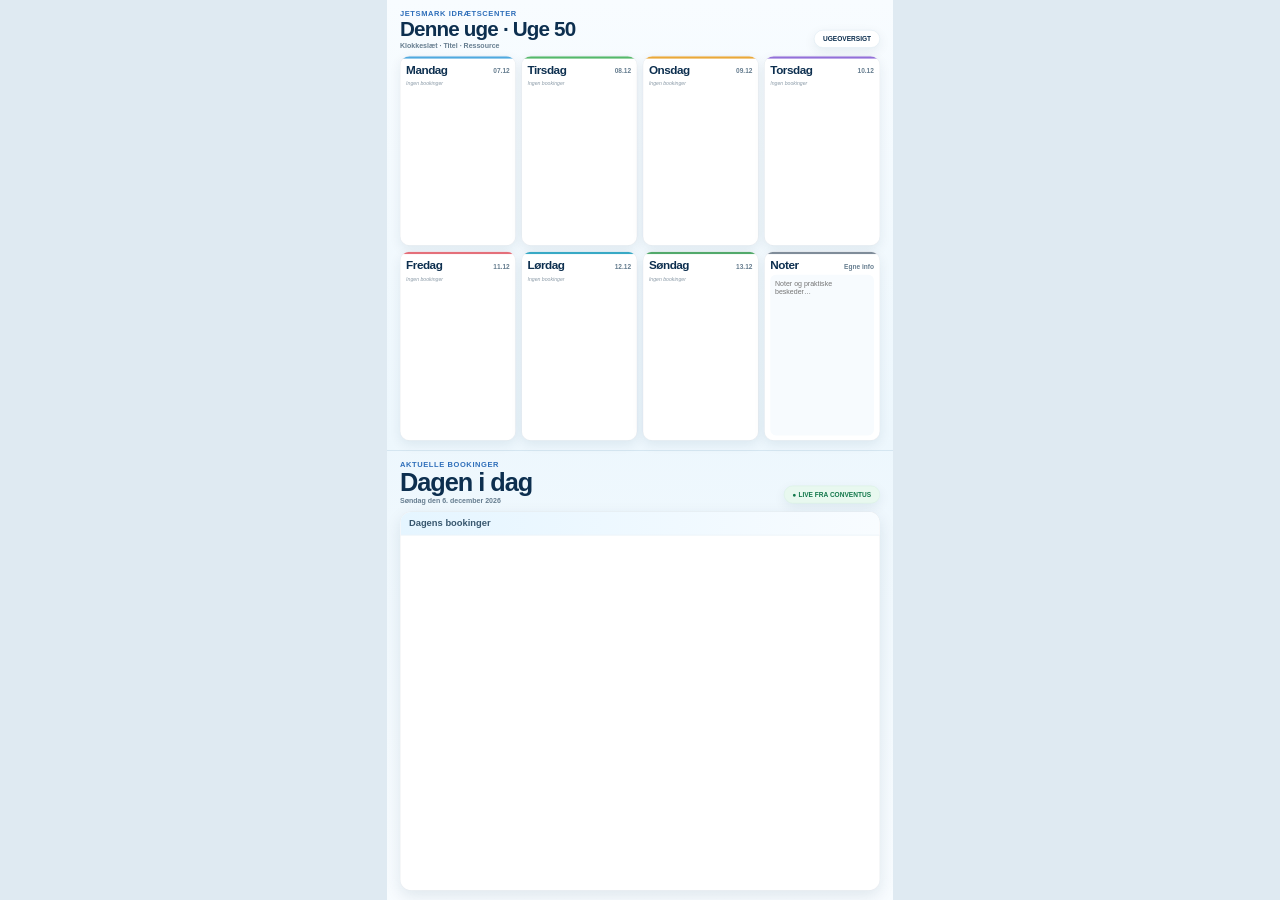
==== index.html @ 6eaaa93c "Restore Conventus columns and filter shadow duplicates" ====
<!doctype html>
<html lang="da">
<head>
<meta charset="utf-8">
<meta name="viewport" content="width=device-width, initial-scale=1, viewport-fit=cover">
<title>Jetsmark Idrætscenter – Infoskærm</title>
<link rel="stylesheet" href="style.css">
</head>
<body>
<div id="stage">
<main class="screen">
  <section class="half week-half">
    <div class="section-head">
      <div>
        <p class="eyebrow">Jetsmark Idrætscenter</p>
        <h1>Denne uge · <span id="week-number">Uge 44</span></h1>
        <p class="subline">Klokkeslæt · Titel · Ressource</p>
      </div>
      <div class="badge">UGEOVERSIGT</div>
    </div>

    <div class="week-grid">
      <article class="day-card" data-day="mandag" style="--accent:#4fa9df"><div class="day-head"><h3>Mandag</h3><div class="day-date" data-date="mandag"></div></div><div class="bookings" data-bookings="mandag"><div class="empty">Henter bookinger…</div></div></article>
      <article class="day-card" data-day="tirsdag" style="--accent:#54b86a"><div class="day-head"><h3>Tirsdag</h3><div class="day-date" data-date="tirsdag"></div></div><div class="bookings" data-bookings="tirsdag"><div class="empty">Henter bookinger…</div></div></article>
      <article class="day-card" data-day="onsdag" style="--accent:#e9a839"><div class="day-head"><h3>Onsdag</h3><div class="day-date" data-date="onsdag"></div></div><div class="bookings" data-bookings="onsdag"><div class="empty">Henter bookinger…</div></div></article>
      <article class="day-card" data-day="torsdag" style="--accent:#9270d9"><div class="day-head"><h3>Torsdag</h3><div class="day-date" data-date="torsdag"></div></div><div class="bookings" data-bookings="torsdag"><div class="empty">Henter bookinger…</div></div></article>
      <article class="day-card" data-day="fredag" style="--accent:#e46f7a"><div class="day-head"><h3>Fredag</h3><div class="day-date" data-date="fredag"></div></div><div class="bookings" data-bookings="fredag"><div class="empty">Henter bookinger…</div></div></article>
      <article class="day-card" data-day="lørdag" style="--accent:#38a9c5"><div class="day-head"><h3>Lørdag</h3><div class="day-date" data-date="lørdag"></div></div><div class="bookings" data-bookings="lørdag"><div class="empty">Henter bookinger…</div></div></article>
      <article class="day-card" data-day="søndag" style="--accent:#52a96b"><div class="day-head"><h3>Søndag</h3><div class="day-date" data-date="søndag"></div></div><div class="bookings" data-bookings="søndag"><div class="empty">Henter bookinger…</div></div></article>
      <article class="day-card note-card" style="--accent:#7f8c99"><div class="day-head"><h3>Noter</h3><div class="day-date">Egne info</div></div><textarea id="notes" aria-label="Noter" placeholder="Noter og praktiske beskeder…"></textarea></article>
    </div>

    <div class="source-week" id="week-source" aria-hidden="true">
      <script type="text/javascript" src="https://www.conventus.dk/dataudv/www/booking_v2_liste.php?forening=2944&vis=7&ressourcer=5394;5395;41893;41892;41895;41896;43929;43931;26597;40665;5396;22230;47117&kategorier=&kun_egne=false&skyggebookinger=true&gruppeAfd=&layout=relativ&columns=tid;titel;ressource&heads=day"></script>
    </div>
  </section>

  <section class="half today-half">
    <div class="section-head">
      <div>
        <p class="eyebrow">Aktuelle bookinger</p>
        <h2>Dagen i dag</h2>
        <p class="subline" id="today-date">Henter dagens dato…</p>
      </div>
      <div class="badge live">● LIVE FRA CONVENTUS</div>
    </div>
    <div class="panel">
      <div class="panel-title">Dagens bookinger</div>
      <div class="conventus-output" id="today-bookings">
        <script type="text/javascript" src="https://www.conventus.dk/dataudv/www/booking_v2_liste.php?forening=2944&vis=1&ressourcer=5394;5395;41893;41892;41895;41896;43929;43931;26597;40665;5396;22230;47117&kategorier=&kun_egne=false&skyggebookinger=true&gruppeAfd=&layout=relativ&columns=skygge;dato;tid;titel;info;kategori;ressource;book&heads=day"></script>
      </div>
    </div>
  </section>
</main>
</div>
<script src="app.js"></script>
</body>
</html>
---- style.css ----
:root{
  --navy:#0d2f4f;
  --blue:#2f6fba;
  --line:#d9e7f1;
  --muted:#667d8f;
  --green:#14784c;
  --scale:1;
}
*{box-sizing:border-box}
html,body{
  margin:0;
  width:100%;
  height:100%;
  overflow:hidden;
  font-family:Arial,Helvetica,sans-serif;
  background:#dfeaf2;
  color:var(--navy);
}
#stage{
  position:absolute;
  left:50%;
  top:50%;
  width:calc(1080px * var(--scale));
  height:calc(1920px * var(--scale));
  transform:translate(-50%,-50%);
  overflow:hidden;
}
.screen{
  width:1080px;
  height:1920px;
  transform:scale(var(--scale));
  transform-origin:top left;
  background:linear-gradient(180deg,#f8fcff 0%,#edf7fd 48%,#f8fcff 100%);
  display:grid;
  grid-template-rows:960px 960px;
  overflow:hidden;
}
.half{
  min-height:0;
  padding:20px 28px 20px;
  display:grid;
  grid-template-rows:auto 1fr;
  gap:14px;
}
.half+.half{border-top:2px solid #d4e6f1}
.section-head{
  min-height:84px;
  display:flex;
  align-items:flex-end;
  justify-content:space-between;
  gap:16px;
}
.eyebrow{
  margin:0 0 4px;
  color:var(--blue);
  font-size:16px;
  font-weight:800;
  letter-spacing:.08em;
  text-transform:uppercase;
}
h1,h2{margin:0;letter-spacing:-.04em;line-height:.92}
h1{font-size:44px}
h2{font-size:54px}
.subline{
  margin:6px 0 0;
  color:var(--muted);
  font-size:15px;
  font-weight:700;
}
.badge{
  background:#fff;
  border:1px solid var(--line);
  border-radius:999px;
  padding:10px 18px;
  font-size:14px;
  font-weight:800;
  box-shadow:0 8px 24px rgba(13,47,79,.08);
  white-space:nowrap;
  margin-bottom:3px;
}
.badge.live{color:var(--green);background:#e8f8ef;border-color:#d4efdf}
.week-grid{
  min-height:0;
  display:grid;
  grid-template-columns:repeat(4,1fr);
  grid-template-rows:repeat(2,1fr);
  gap:12px;
}
.day-card{
  min-width:0;
  min-height:0;
  background:#fff;
  border:1px solid rgba(13,47,79,.08);
  border-radius:20px;
  box-shadow:0 8px 24px rgba(13,47,79,.08);
  padding:16px 12px 10px;
  overflow:hidden;
  position:relative;
  display:flex;
  flex-direction:column;
}
.day-card:before{
  content:"";
  position:absolute;
  left:0;right:0;top:0;
  height:5px;
  background:var(--accent,#6eb5e0);
}
.day-head{
  display:flex;
  align-items:flex-end;
  justify-content:space-between;
  gap:8px;
  margin-bottom:8px;
}
.day-card h3{
  margin:0;
  font-size:25px;
  letter-spacing:-.04em;
  line-height:1;
}
.day-date{
  color:var(--muted);
  font-size:14px;
  font-weight:800;
  white-space:nowrap;
  padding-bottom:2px;
}
.bookings{
  min-height:0;
  overflow:hidden;
  display:flex;
  flex-direction:column;
}
.booking{
  flex:0 0 auto;
  padding:3px 0 4px;
  border-bottom:1px solid #edf2f5;
  font-size:10.5px;
  line-height:1.04;
}
.booking:last-child{border-bottom:0}
.booking-line{
  display:grid;
  grid-template-columns:auto 1fr;
  column-gap:5px;
  align-items:start;
}
.booking-time{
  font-weight:900;
  color:var(--blue);
  white-space:nowrap;
}
.booking-title{
  min-width:0;
  font-weight:800;
  color:#173953;
  display:-webkit-box;
  -webkit-box-orient:vertical;
  -webkit-line-clamp:2;
  overflow:hidden;
  line-height:1.06;
}
.resource-list{
  margin:1px 0 0 0;
  padding:0 0 0 9px;
  list-style:none;
}
.resource-list li{
  position:relative;
  color:#697f90;
  font-size:9.5px;
  line-height:1.04;
  white-space:nowrap;
  overflow:hidden;
  text-overflow:ellipsis;
  padding-left:7px;
  margin-top:1px;
}
.resource-list li::before{
  content:'-';
  position:absolute;
  left:0;
  top:0;
}
.empty{color:#8a9aa7;font-size:11px;font-style:italic;padding-top:3px}
.day-card.dense .booking{font-size:9.7px;padding:2px 0 3px}
.day-card.dense .resource-list li{font-size:8.9px;margin-top:0}
.day-card.dense h3{font-size:23px}
.day-card.dense .day-date{font-size:13px}
.day-card.dense .resource-list{padding-left:8px}
.day-card.very-dense .booking{font-size:8.8px;padding:1px 0 2px;line-height:1.02}
.day-card.very-dense .booking-title{-webkit-line-clamp:1}
.day-card.very-dense .resource-list li{font-size:8px;padding-left:6px}
.day-card.very-dense h3{font-size:22px}
.day-card.very-dense .day-date{font-size:12px}
.day-card.very-dense .resource-list{padding-left:7px}
.note-card textarea{
  width:100%;
  height:100%;
  resize:none;
  border:0;
  outline:0;
  background:#f7fbfe;
  border-radius:12px;
  padding:10px;
  font:inherit;
  font-size:15px;
  color:#355166;
}
.source-week{
  position:absolute!important;
  left:-10000px!important;
  top:-10000px!important;
  width:900px!important;
  height:auto!important;
  overflow:visible!important;
}
.panel{
  min-height:0;
  background:#fff;
  border:1px solid rgba(13,47,79,.08);
  border-radius:24px;
  box-shadow:0 12px 34px rgba(13,47,79,.10);
  overflow:hidden;
  display:grid;
  grid-template-rows:50px 1fr;
}
.panel-title{
  padding:13px 18px;
  background:linear-gradient(90deg,#e5f5ff,#f8fcff);
  border-bottom:1px solid var(--line);
  font-size:20px;
  font-weight:800;
  color:#37566d;
}
.conventus-output{
  min-height:0;
  padding:10px 12px 12px;
  overflow:hidden;
}
.conventus-output,.conventus-output *{
  font-family:Arial,Helvetica,sans-serif!important;
  box-sizing:border-box!important;
}
.conventus-output table{
  width:100%!important;
  max-width:100%!important;
  border-collapse:separate!important;
  border-spacing:0 4px!important;
  background:transparent!important;
  border:0!important;
}
.conventus-output thead,.conventus-output th{background:transparent!important}
.conventus-output th{
  padding:6px 8px!important;
  color:#607689!important;
  font-size:14px!important;
  text-align:left!important;
  border:0!important;
}
.conventus-output td{
  padding:7px 8px!important;
  font-size:14px!important;
  line-height:1.1!important;
  border-top:1px solid #e3edf4!important;
  border-bottom:1px solid #e3edf4!important;
  background:#f8fbfd!important;
  color:#15344f!important;
  vertical-align:top!important;
}
.conventus-output tr td:first-child{
  border-left:1px solid #e3edf4!important;
  border-radius:10px 0 0 10px!important;
}
.conventus-output tr td:last-child{
  border-right:1px solid #e3edf4!important;
  border-radius:0 10px 10px 0!important;
}
.conventus-output a{color:var(--blue)!important;text-decoration:none!important;font-weight:700!important}
.conventus-output img{max-height:18px!important;width:auto!important}
.conventus-output.dense table{border-spacing:0 2px!important}
.conventus-output.dense th{padding:4px 6px!important;font-size:12px!important}
.conventus-output.dense td{padding:5px 6px!important;font-size:12px!important;line-height:1.05!important}
.conventus-output.very-dense table{border-spacing:0 1px!important}
.conventus-output.very-dense th{padding:3px 5px!important;font-size:11px!important}
.conventus-output.very-dense td{padding:3px 5px!important;font-size:11px!important;line-height:1.02!important}
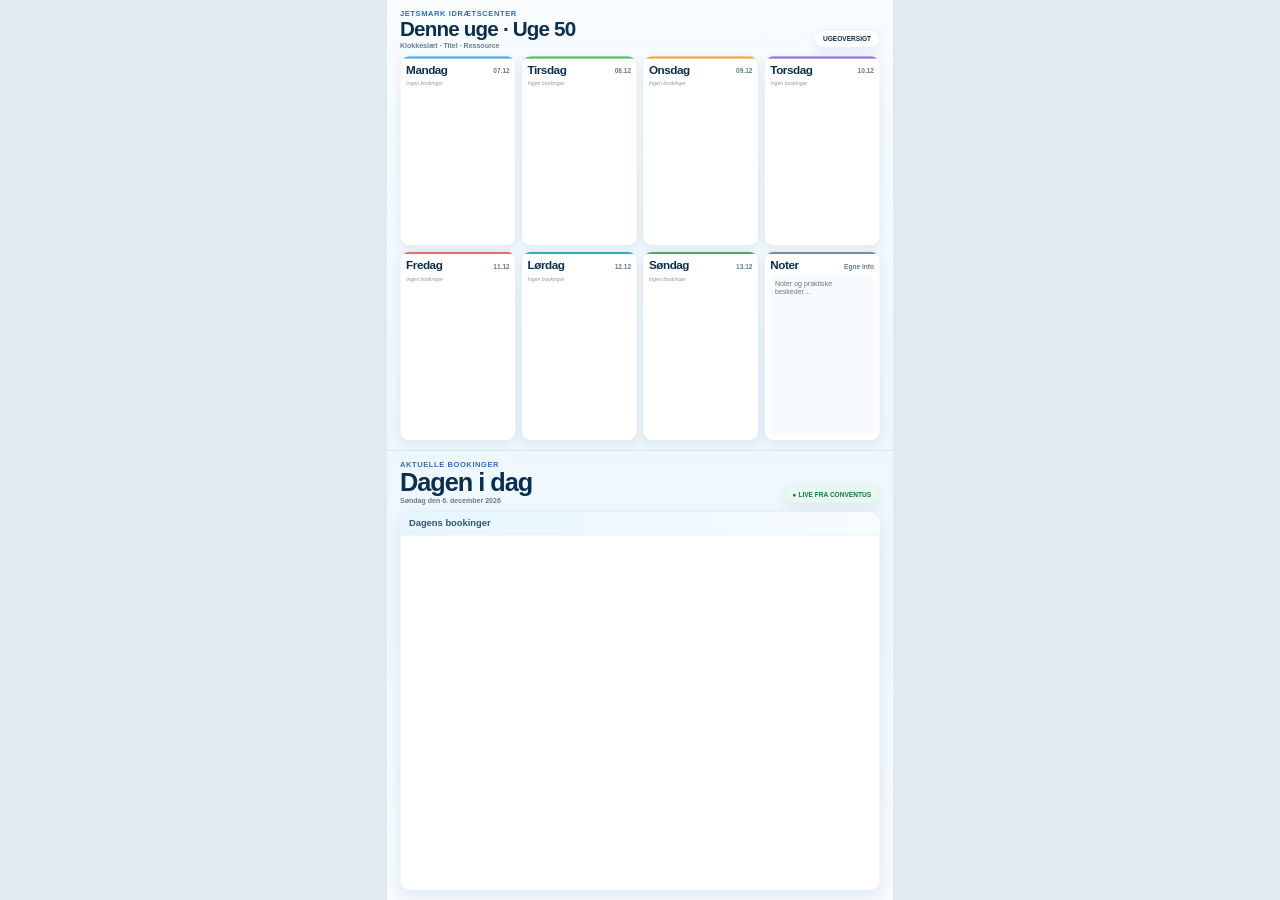
==== commit b7d53194: "Disable Conventus shadow bookings to remove duplicates" ====
--- a/index.html
+++ b/index.html
@@ -31,7 +31,7 @@
     </div>
 
     <div class="source-week" id="week-source" aria-hidden="true">
-      <script type="text/javascript" src="https://www.conventus.dk/dataudv/www/booking_v2_liste.php?forening=2944&vis=7&ressourcer=5394;5395;41893;41892;41895;41896;43929;43931;26597;40665;5396;22230;47117&kategorier=&kun_egne=false&skyggebookinger=true&gruppeAfd=&layout=relativ&columns=tid;titel;ressource&heads=day"></script>
+      <script type="text/javascript" src="https://www.conventus.dk/dataudv/www/booking_v2_liste.php?forening=2944&vis=7&ressourcer=5394;5395;41893;41892;41895;41896;43929;43931;26597;40665;5396;22230;47117&kategorier=&kun_egne=false&skyggebookinger=false&gruppeAfd=&layout=relativ&columns=tid;titel;ressource&heads=day"></script>
     </div>
   </section>
 
@@ -47,7 +47,7 @@
     <div class="panel">
       <div class="panel-title">Dagens bookinger</div>
       <div class="conventus-output" id="today-bookings">
-        <script type="text/javascript" src="https://www.conventus.dk/dataudv/www/booking_v2_liste.php?forening=2944&vis=1&ressourcer=5394;5395;41893;41892;41895;41896;43929;43931;26597;40665;5396;22230;47117&kategorier=&kun_egne=false&skyggebookinger=true&gruppeAfd=&layout=relativ&columns=skygge;dato;tid;titel;info;kategori;ressource;book&heads=day"></script>
+        <script type="text/javascript" src="https://www.conventus.dk/dataudv/www/booking_v2_liste.php?forening=2944&vis=1&ressourcer=5394;5395;41893;41892;41895;41896;43929;43931;26597;40665;5396;22230;47117&kategorier=&kun_egne=false&skyggebookinger=false&gruppeAfd=&layout=relativ&columns=skygge;dato;tid;titel;info;kategori;ressource;book&heads=day"></script>
       </div>
     </div>
   </section>
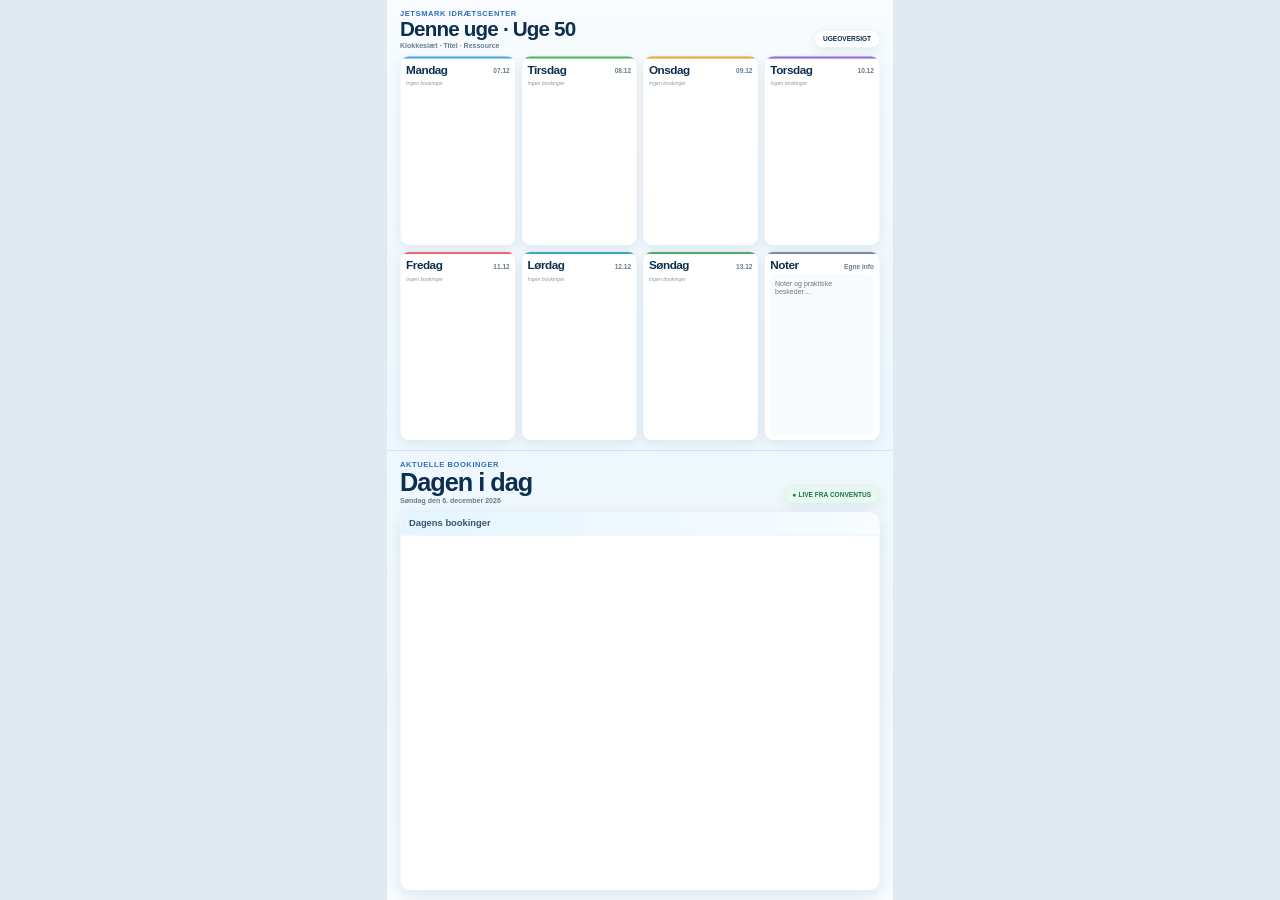
==== commit db31bf87: "Add weekly info feed for highlighted next note" ====
--- a/index.html
+++ b/index.html
@@ -33,6 +33,9 @@
     <div class="source-week" id="week-source" aria-hidden="true">
       <script type="text/javascript" src="https://www.conventus.dk/dataudv/www/booking_v2_liste.php?forening=2944&vis=7&ressourcer=5394;5395;41893;41892;41895;41896;43929;43931;26597;40665;5396;22230;47117&kategorier=&kun_egne=false&skyggebookinger=false&gruppeAfd=&layout=relativ&columns=tid;titel;ressource&heads=day"></script>
     </div>
+    <div class="source-week" id="info-source" aria-hidden="true">
+      <script type="text/javascript" src="https://www.conventus.dk/dataudv/www/booking_v2_liste.php?forening=2944&vis=7&ressourcer=5394;5395;41893;41892;41895;41896;43929;43931;26597;40665;5396;22230;47117&kategorier=&kun_egne=false&skyggebookinger=false&gruppeAfd=&layout=relativ&columns=dato;tid;titel;info;ressource&heads=day"></script>
+    </div>
   </section>
 
   <section class="half today-half">
@@ -54,5 +57,6 @@
 </main>
 </div>
 <script src="app.js"></script>
+<script src="vertical-fix.js"></script>
 </body>
-</html>
+</html>
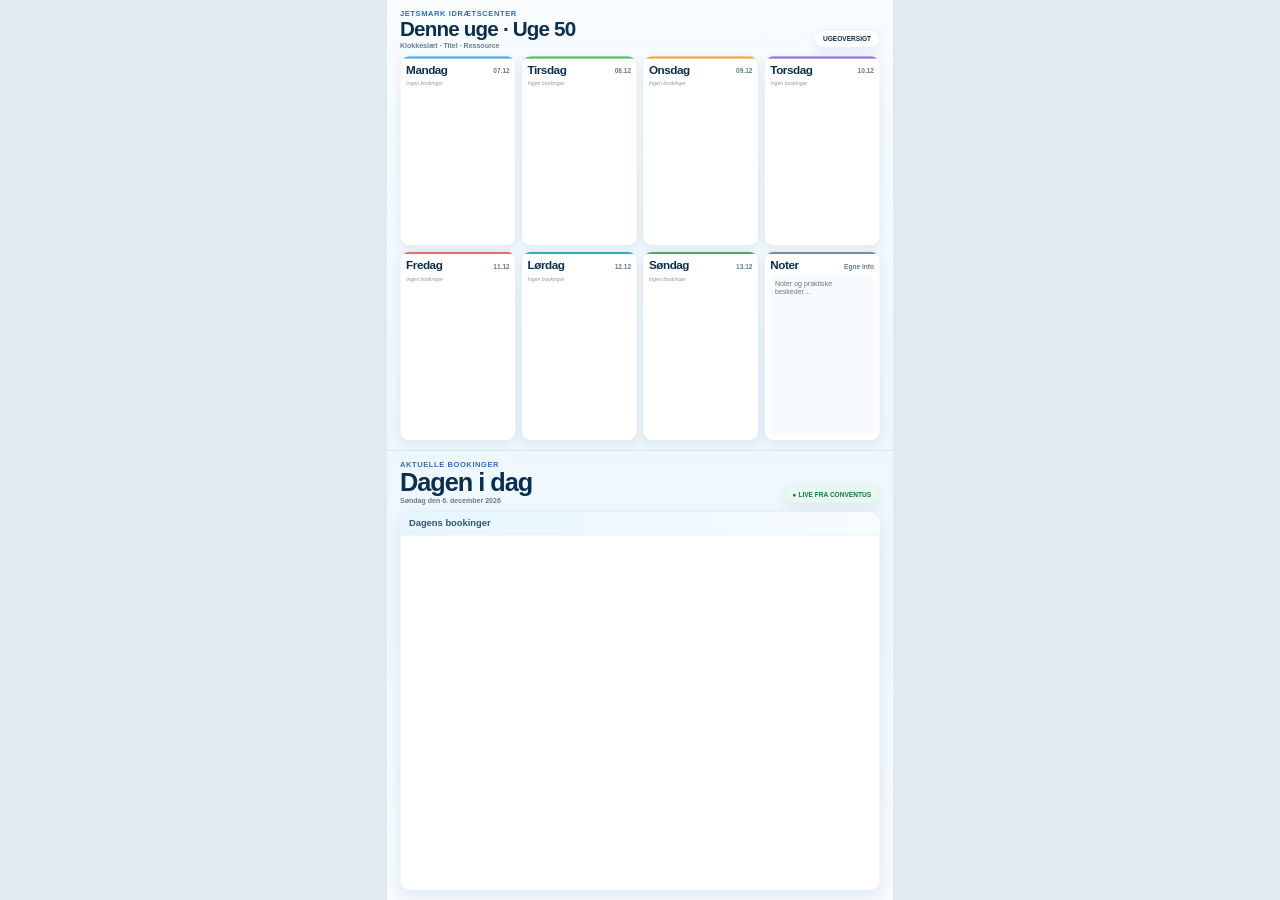
==== commit 3c07fad5: "Enable next info on vertical infoscreen" ====
--- a/index.html
+++ b/index.html
@@ -5,6 +5,7 @@
 <meta name="viewport" content="width=device-width, initial-scale=1, viewport-fit=cover">
 <title>Jetsmark Idrætscenter – Infoskærm</title>
 <link rel="stylesheet" href="style.css">
+<link rel="stylesheet" href="next-info.css">
 </head>
 <body>
 <div id="stage">
@@ -58,5 +59,6 @@
 </div>
 <script src="app.js"></script>
 <script src="vertical-fix.js"></script>
+<script src="next-info.js"></script>
 </body>
 </html>
--- a/next-info.css
+++ b/next-info.css
@@ -0,0 +1 @@
+.note-card{gap:0}.next-info-box{background:linear-gradient(135deg,#fff7d6,#fffdf3);border:1px solid #efd57b;border-left:5px solid #e9a839;border-radius:12px;padding:9px 10px;margin:0 0 8px;box-shadow:0 5px 14px rgba(113,83,10,.08)}.next-info-kicker{font-size:9px;font-weight:900;letter-spacing:.08em;text-transform:uppercase;color:#a06c00;margin-bottom:3px}.next-info-when{font-size:10px;font-weight:900;color:#2f6fba;margin-bottom:2px}.next-info-title{font-size:11px;font-weight:900;line-height:1.08;color:#173953;margin-bottom:4px}.next-info-text{font-size:10px;font-weight:700;line-height:1.12;color:#4e4a35;white-space:pre-line;display:-webkit-box;-webkit-box-orient:vertical;-webkit-line-clamp:5;overflow:hidden}.next-info-empty{font-size:10px;color:#7c8790;font-style:italic}.note-card textarea{flex:1;min-height:0}.note-card.has-next-info textarea{height:auto}.note-card.dense-note .next-info-box{padding:7px 8px;margin-bottom:6px}.note-card.dense-note .next-info-text{-webkit-line-clamp:3;font-size:9px}.note-card.dense-note .next-info-title{font-size:10px}
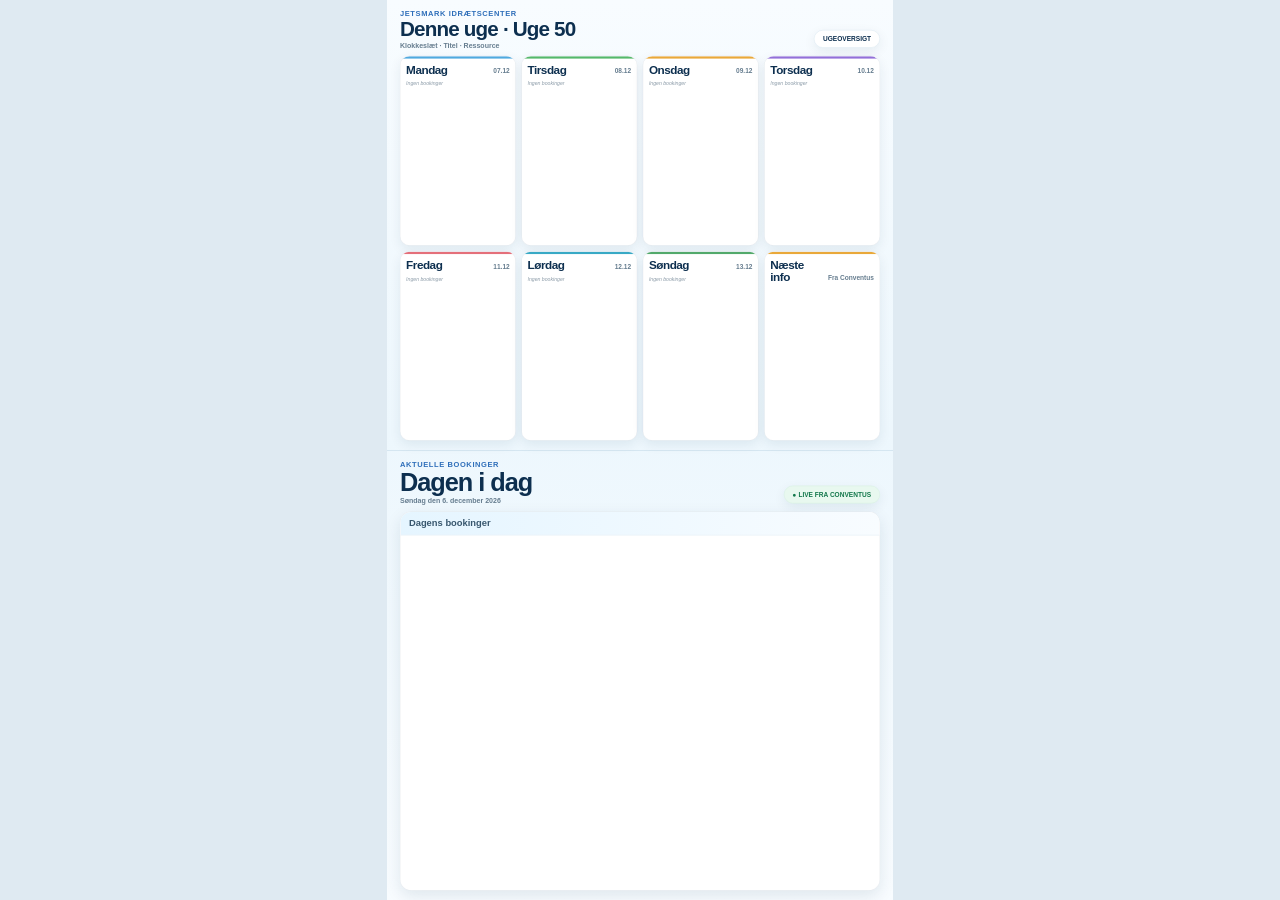
==== commit 99cf1af4: "Use full next-info card on vertical infoscreen" ====
--- a/index.html
+++ b/index.html
@@ -28,7 +28,7 @@
       <article class="day-card" data-day="fredag" style="--accent:#e46f7a"><div class="day-head"><h3>Fredag</h3><div class="day-date" data-date="fredag"></div></div><div class="bookings" data-bookings="fredag"><div class="empty">Henter bookinger…</div></div></article>
       <article class="day-card" data-day="lørdag" style="--accent:#38a9c5"><div class="day-head"><h3>Lørdag</h3><div class="day-date" data-date="lørdag"></div></div><div class="bookings" data-bookings="lørdag"><div class="empty">Henter bookinger…</div></div></article>
       <article class="day-card" data-day="søndag" style="--accent:#52a96b"><div class="day-head"><h3>Søndag</h3><div class="day-date" data-date="søndag"></div></div><div class="bookings" data-bookings="søndag"><div class="empty">Henter bookinger…</div></div></article>
-      <article class="day-card note-card" style="--accent:#7f8c99"><div class="day-head"><h3>Noter</h3><div class="day-date">Egne info</div></div><textarea id="notes" aria-label="Noter" placeholder="Noter og praktiske beskeder…"></textarea></article>
+      <article class="day-card note-card" style="--accent:#e9a839"><div class="day-head"><h3>Næste info</h3><div class="day-date">Fra Conventus</div></div></article>
     </div>
 
     <div class="source-week" id="week-source" aria-hidden="true">
--- a/next-info.css
+++ b/next-info.css
@@ -1 +1 @@
-.note-card{gap:0}.next-info-box{background:linear-gradient(135deg,#fff7d6,#fffdf3);border:1px solid #efd57b;border-left:5px solid #e9a839;border-radius:12px;padding:9px 10px;margin:0 0 8px;box-shadow:0 5px 14px rgba(113,83,10,.08)}.next-info-kicker{font-size:9px;font-weight:900;letter-spacing:.08em;text-transform:uppercase;color:#a06c00;margin-bottom:3px}.next-info-when{font-size:10px;font-weight:900;color:#2f6fba;margin-bottom:2px}.next-info-title{font-size:11px;font-weight:900;line-height:1.08;color:#173953;margin-bottom:4px}.next-info-text{font-size:10px;font-weight:700;line-height:1.12;color:#4e4a35;white-space:pre-line;display:-webkit-box;-webkit-box-orient:vertical;-webkit-line-clamp:5;overflow:hidden}.next-info-empty{font-size:10px;color:#7c8790;font-style:italic}.note-card textarea{flex:1;min-height:0}.note-card.has-next-info textarea{height:auto}.note-card.dense-note .next-info-box{padding:7px 8px;margin-bottom:6px}.note-card.dense-note .next-info-text{-webkit-line-clamp:3;font-size:9px}.note-card.dense-note .next-info-title{font-size:10px}+.note-card{gap:0}.note-card .day-head{margin-bottom:10px}.next-info-box{flex:1;min-height:0;background:linear-gradient(135deg,#fff8df,#fffdf6);border:1px solid #efd57b;border-left:5px solid #e9a839;border-radius:12px;padding:10px 11px;box-shadow:0 5px 14px rgba(113,83,10,.08);overflow:hidden}.next-info-when{font-size:10px;font-weight:900;color:#2f6fba;margin-bottom:4px}.next-info-title{font-size:13px;font-weight:900;line-height:1.08;color:#173953;margin-bottom:8px}.next-info-checklist{display:flex;flex-direction:column;gap:8px}.info-group{display:grid;grid-template-columns:42px 1fr;gap:6px;align-items:start}.info-time{font-size:11px;font-weight:900;color:#a06c00;padding-top:1px}.info-group ul{margin:0;padding:0;list-style:none}.info-group li{position:relative;font-size:10.5px;font-weight:700;line-height:1.18;color:#4e4a35;padding-left:11px;margin:0 0 4px}.info-group li:before{content:'•';position:absolute;left:0;top:-1px;color:#e0a126;font-size:13px}.next-info-empty{font-size:11px;color:#7c8790;font-style:italic}.note-card.dense-note .next-info-box{padding:8px 9px}.note-card.dense-note .next-info-title{font-size:11px;margin-bottom:5px}.note-card.dense-note .next-info-checklist{gap:5px}.note-card.dense-note .info-group{grid-template-columns:36px 1fr;gap:4px}.note-card.dense-note .info-time{font-size:9px}.note-card.dense-note .info-group li{font-size:8.8px;line-height:1.1;margin-bottom:2px;padding-left:9px}.note-card textarea{display:none!important}
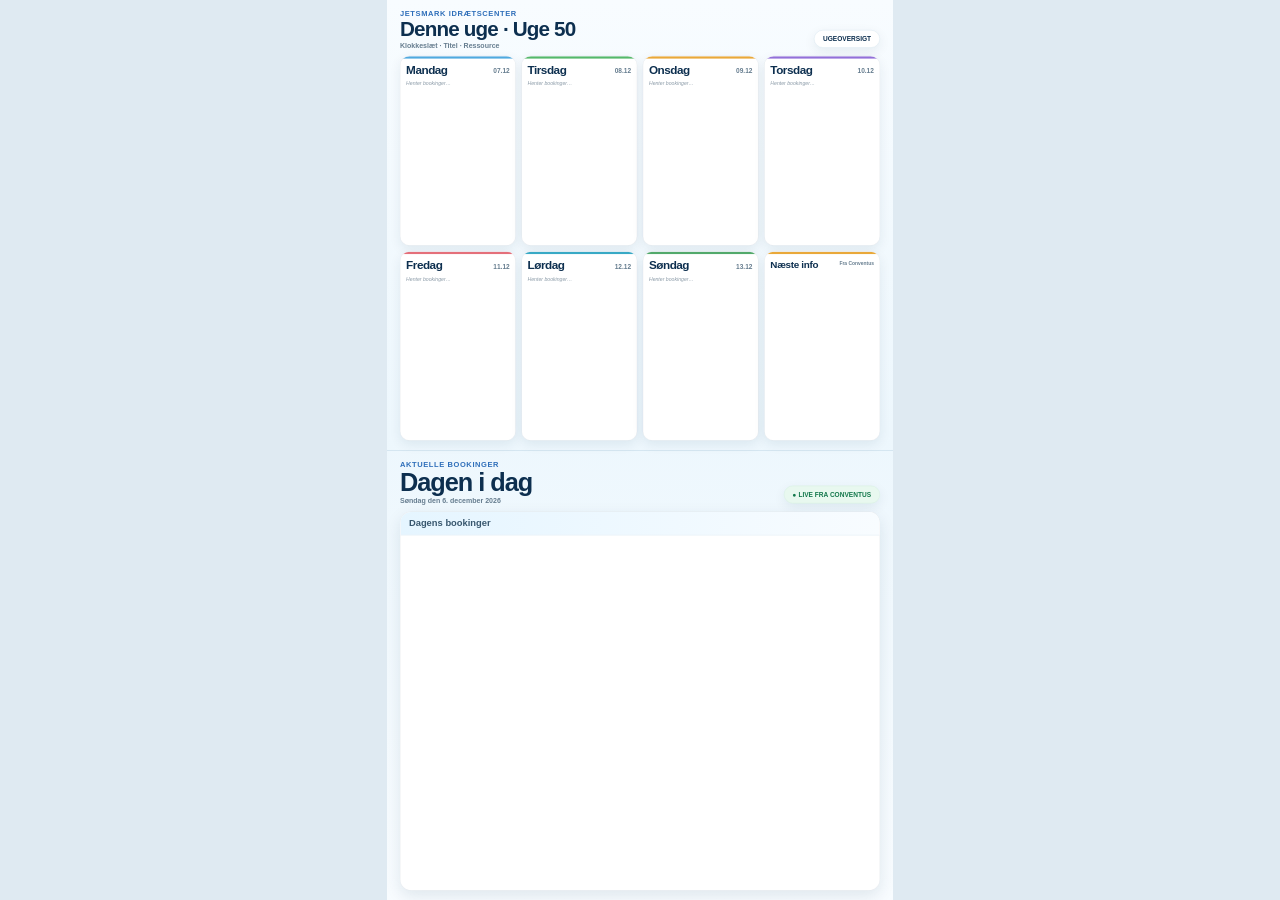
==== commit 975530ad: "Load week readability polish on vertical layout" ====
--- a/index.html
+++ b/index.html
@@ -60,5 +60,6 @@
 <script src="app.js"></script>
 <script src="vertical-fix.js"></script>
 <script src="next-info.js"></script>
+<script src="week-polish.js"></script>
 </body>
 </html>
--- a/style.css
+++ b/style.css
@@ -236,7 +236,7 @@
 }
 .conventus-output{
   min-height:0;
-  padding:10px 12px 12px;
+  padding:8px 10px 10px;
   overflow:hidden;
 }
 .conventus-output,.conventus-output *{
@@ -279,9 +279,94 @@
 }
 .conventus-output a{color:var(--blue)!important;text-decoration:none!important;font-weight:700!important}
 .conventus-output img{max-height:18px!important;width:auto!important}
-.conventus-output.dense table{border-spacing:0 2px!important}
-.conventus-output.dense th{padding:4px 6px!important;font-size:12px!important}
-.conventus-output.dense td{padding:5px 6px!important;font-size:12px!important;line-height:1.05!important}
-.conventus-output.very-dense table{border-spacing:0 1px!important}
-.conventus-output.very-dense th{padding:3px 5px!important;font-size:11px!important}
-.conventus-output.very-dense td{padding:3px 5px!important;font-size:11px!important;line-height:1.02!important}
+
+/* Specialbygget, kompakt visning af Dagen i dag */
+.today-list{display:flex;flex-direction:column;gap:3px;width:100%;min-height:0}
+.today-row{display:grid;grid-template-columns:108px minmax(0,1fr) 150px 188px;column-gap:10px;align-items:start;background:#f8fbfd;border:1px solid #e1ebf2;border-radius:9px;padding:6px 9px;min-height:31px;color:#173953}
+.today-time{font-size:12px;font-weight:900;color:var(--blue);white-space:nowrap;padding-top:1px}
+.today-main{min-width:0}
+.today-title{font-size:12.5px;font-weight:900;line-height:1.12;white-space:nowrap;overflow:hidden;text-overflow:ellipsis}
+.today-category{font-size:10.5px;font-weight:700;line-height:1.14;color:#587187;white-space:normal;overflow:hidden}
+.today-resource{display:flex;flex-direction:column;gap:1px;font-size:10.5px;font-weight:800;line-height:1.12;color:#31566f;min-width:0}
+.today-resource span{white-space:nowrap;overflow:hidden;text-overflow:ellipsis}
+.today-info{display:grid;grid-template-columns:auto 1fr;gap:6px;align-items:start;margin-top:4px;padding:4px 6px;background:#fff7d6;border:1px solid #efdc9a;border-radius:7px;color:#554b2b}
+.today-info-label{font-size:8.5px;font-weight:900;letter-spacing:.05em;color:#9b6c00;background:#ffeaa0;border-radius:999px;padding:2px 5px;line-height:1.1}
+.today-info-groups{display:flex;flex-direction:column;gap:2px;min-width:0}
+.today-info-group{display:flex;gap:5px;align-items:baseline;font-size:9.5px;line-height:1.15;min-width:0}
+.today-info-group b{color:#8b6200;white-space:nowrap}
+.today-info-group span{white-space:normal}
+.today-empty{padding:20px;text-align:center;color:#718696;font-size:14px;font-style:italic}
+.today-list.dense{gap:2px}
+.today-list.dense .today-row{grid-template-columns:102px minmax(0,1fr) 140px 178px;column-gap:8px;padding:4px 8px;min-height:27px}
+.today-list.dense .today-time{font-size:11px}
+.today-list.dense .today-title{font-size:11.5px}
+.today-list.dense .today-category,.today-list.dense .today-resource{font-size:9.5px}
+.today-list.dense .today-info{margin-top:3px;padding:3px 5px}
+.today-list.dense .today-info-group{font-size:8.8px}
+.today-list.very-dense{gap:1px}
+.today-list.very-dense .today-row{grid-template-columns:96px minmax(0,1fr) 132px 170px;column-gap:7px;padding:3px 7px;min-height:24px;border-radius:7px}
+.today-list.very-dense .today-time{font-size:10px}
+.today-list.very-dense .today-title{font-size:10.5px;line-height:1.05}
+.today-list.very-dense .today-category,.today-list.very-dense .today-resource{font-size:8.8px;line-height:1.05}
+.today-list.very-dense .today-info{grid-template-columns:auto 1fr;margin-top:2px;padding:2px 4px;gap:4px}
+.today-list.very-dense .today-info-label{font-size:7.5px;padding:1px 4px}
+.today-list.very-dense .today-info-group{font-size:8px;line-height:1.08}
+
+/* Smart compact mode til meget travle ugedage. Kun kort der ellers ville overflowe bruger dette. */
+.day-card.dense,
+.day-card.very-dense{
+  padding:13px 9px 7px;
+}
+.day-card.dense .day-head,
+.day-card.very-dense .day-head{margin-bottom:5px}
+.day-card.dense .booking,
+.day-card.very-dense .booking{
+  display:grid;
+  grid-template-columns:minmax(0,1fr) 72px;
+  column-gap:5px;
+  align-items:start;
+  padding:2px 0;
+  line-height:1.03;
+}
+.day-card.dense .booking-line,
+.day-card.very-dense .booking-line{
+  min-width:0;
+  grid-template-columns:auto minmax(0,1fr);
+  column-gap:4px;
+}
+.day-card.dense .booking-title,
+.day-card.very-dense .booking-title{
+  -webkit-line-clamp:1;
+  white-space:nowrap;
+  text-overflow:ellipsis;
+}
+.day-card.dense .resource-list,
+.day-card.very-dense .resource-list{
+  margin:0;
+  padding:0;
+  min-width:0;
+  max-width:72px;
+  display:flex;
+  flex-direction:column;
+  align-items:flex-end;
+  justify-content:flex-start;
+  gap:1px;
+  overflow:hidden;
+}
+.day-card.dense .resource-list li,
+.day-card.very-dense .resource-list li{
+  width:100%;
+  margin:0;
+  padding:0;
+  text-align:right;
+  white-space:nowrap;
+  overflow:hidden;
+  text-overflow:ellipsis;
+  color:#718697;
+}
+.day-card.dense .resource-list li::before,
+.day-card.very-dense .resource-list li::before{display:none}
+.day-card.dense .booking{font-size:10px}
+.day-card.dense .resource-list li{font-size:8.4px}
+.day-card.very-dense .booking{font-size:9.2px}
+.day-card.very-dense .resource-list li{font-size:7.9px}
--- a/next-info.css
+++ b/next-info.css
@@ -1 +1 @@
-.note-card{gap:0}.note-card .day-head{margin-bottom:10px}.next-info-box{flex:1;min-height:0;background:linear-gradient(135deg,#fff8df,#fffdf6);border:1px solid #efd57b;border-left:5px solid #e9a839;border-radius:12px;padding:10px 11px;box-shadow:0 5px 14px rgba(113,83,10,.08);overflow:hidden}.next-info-when{font-size:10px;font-weight:900;color:#2f6fba;margin-bottom:4px}.next-info-title{font-size:13px;font-weight:900;line-height:1.08;color:#173953;margin-bottom:8px}.next-info-checklist{display:flex;flex-direction:column;gap:8px}.info-group{display:grid;grid-template-columns:42px 1fr;gap:6px;align-items:start}.info-time{font-size:11px;font-weight:900;color:#a06c00;padding-top:1px}.info-group ul{margin:0;padding:0;list-style:none}.info-group li{position:relative;font-size:10.5px;font-weight:700;line-height:1.18;color:#4e4a35;padding-left:11px;margin:0 0 4px}.info-group li:before{content:'•';position:absolute;left:0;top:-1px;color:#e0a126;font-size:13px}.next-info-empty{font-size:11px;color:#7c8790;font-style:italic}.note-card.dense-note .next-info-box{padding:8px 9px}.note-card.dense-note .next-info-title{font-size:11px;margin-bottom:5px}.note-card.dense-note .next-info-checklist{gap:5px}.note-card.dense-note .info-group{grid-template-columns:36px 1fr;gap:4px}.note-card.dense-note .info-time{font-size:9px}.note-card.dense-note .info-group li{font-size:8.8px;line-height:1.1;margin-bottom:2px;padding-left:9px}.note-card textarea{display:none!important}+.note-card{gap:0}.note-card .day-head{margin-bottom:10px;align-items:center}.note-card h3{font-size:21px!important;white-space:nowrap;letter-spacing:-.03em}.note-card .day-date{font-size:10.5px!important;white-space:nowrap}.next-info-box{flex:1;min-height:0;background:linear-gradient(135deg,#fff8df,#fffdf6);border:1px solid #efd57b;border-left:5px solid #e9a839;border-radius:12px;padding:14px 13px;box-shadow:0 5px 14px rgba(113,83,10,.08);overflow:hidden}.next-info-when{font-size:13px;font-weight:900;color:#2f6fba;margin-bottom:7px;line-height:1.18}.next-info-title{font-size:16px;font-weight:900;line-height:1.14;color:#173953;margin-bottom:14px}.next-info-checklist{display:flex;flex-direction:column;gap:14px}.info-group{display:block;width:100%}.info-time{display:inline-block;font-size:13px;font-weight:900;color:#8b6200;background:#fff0b7;border-radius:999px;padding:4px 8px;margin:0 0 7px;line-height:1}.info-group ul{margin:0;padding:0;list-style:none;width:100%}.info-group li{position:relative;display:block;width:100%;font-size:12.5px;font-weight:700;line-height:1.28;color:#4e4a35;padding-left:16px;margin:0 0 7px;white-space:normal;word-break:normal;overflow-wrap:normal;hyphens:none}.info-group li:before{content:'•';position:absolute;left:0;top:-1px;color:#e0a126;font-size:17px;line-height:1}.next-info-empty{font-size:13px;color:#7c8790;font-style:italic}.note-card.dense-note .next-info-box{padding:10px 10px}.note-card.dense-note .next-info-title{font-size:13px;margin-bottom:8px}.note-card.dense-note .next-info-when{font-size:10.5px;margin-bottom:4px}.note-card.dense-note .next-info-checklist{gap:8px}.note-card.dense-note .info-time{font-size:10.5px;padding:2px 6px;margin-bottom:4px}.note-card.dense-note .info-group li{font-size:10.5px;line-height:1.15;margin-bottom:4px;padding-left:12px}.note-card textarea{display:none!important}
